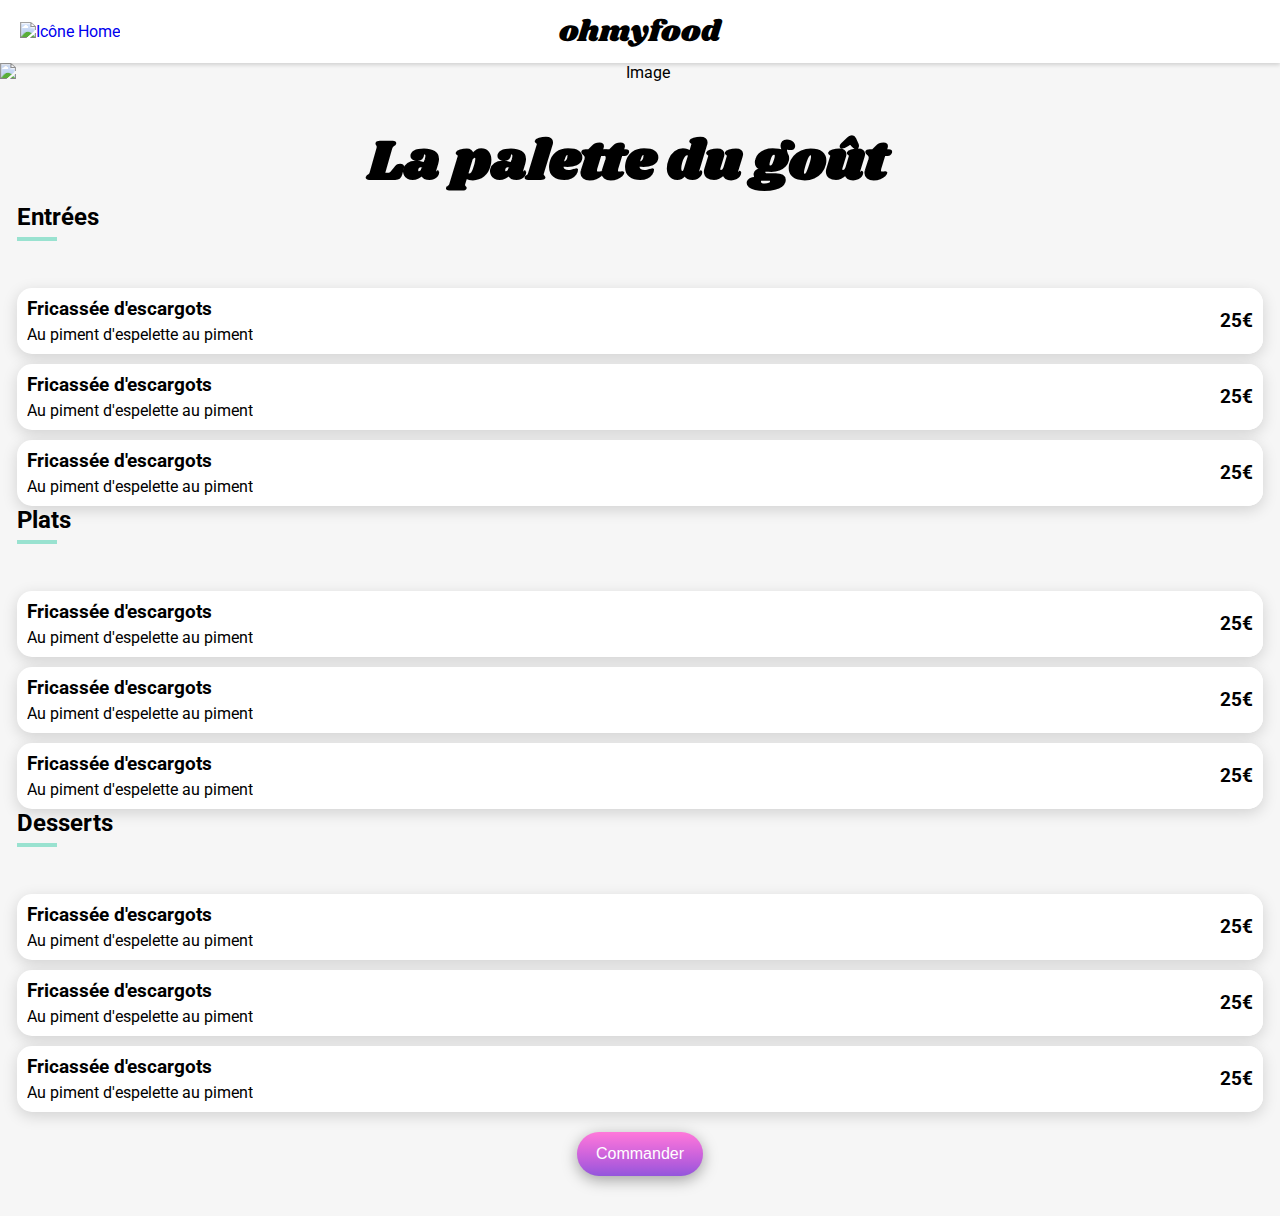
==== restaurants/resto1.html @ ab717642 "ajout modal" ====
<!DOCTYPE html>
<html lang="fr">
  <head>
    <meta charset="UTF-8">
    <meta name="viewport" content="width=device-width, initial-scale=1.0">
    <title>La palette du goût</title>
    <link rel="stylesheet" type="text/css" href="../style.css">
    <link rel="preconnect" href="https://fonts.googleapis.com">
    <link rel="preconnect" href="https://fonts.gstatic.com" crossorigin>
    <link href="https://fonts.googleapis.com/css2?family=Shrikhand&display=swap" rel="stylesheet">
    <link href="https://fonts.googleapis.com/css2?family=Roboto:ital,wght@0,100;0,300;0,400;0,500;0,700;0,900;1,100;1,300;1,400;1,500;1,700;1,900&family=Shrikhand&display=swap" rel="stylesheet">
    <script src="https://kit.fontawesome.com/0ed4d5c1f3.js" crossorigin="anonymous"></script>
  </head>
  <body>
    <header>
      <div>
        <a href="/index.html" class="headerClass">
          <img src="/images/restaurants/icons8-home.svg" alt="Icône Home">
        </a>
        <span id="main-logo">ohmyfood</span>
      </div>
    </header>
    <main>
      <section class="photo_resto">
        <img src="/images/restaurants/jay-wennington-N_Y88TWmGwA-unsplash.avif" alt=Image d'une spécialité de La palette du goût">
      </section>
      <section class="resto-main">
        <div class="resto-header">
          <h1>La palette du goût</h1>
          <div class="favorite">
            <input type="checkbox" id="favorite" />
            <label for="favorite">
              <i class="fa-solid fa-heart"></i>
              <i class="fa-regular fa-heart"></i>
            </label>
          </div>
        </div>
        <form class="menu-form" method="GET" action="#">
          <div class="menu-section">
            <h2>Entrées</h2>
            <div class="box">
              <input type="checkbox" id="entree1" name="entree" value="entree1" />
              <label for="entree1">
                <div class="label-title">
                  <div>
                    <h3>Fricassée d'escargots</h3>
                  </div>
                  <div>Au piment d'espelette au piment</div>
                </div>
                <div class="label-price">
                  <div>
                    <h3>25€</h3>
                  </div>
                  <div>
                    <i class="fa-solid fa-check"></i>
                  </div>
                </div>
              </label>
            </div>
            <div class="box">
              <input type="checkbox" id="entree2" name="entree" value="entree2" />
              <label for="entree2">
                <div class="label-title">
                  <div>
                    <h3>Fricassée d'escargots</h3>
                  </div>
                  <div>Au piment d'espelette au piment</div>
                </div>
                <div class="label-price">
                  <div>
                    <h3>25€</h3>
                  </div>
                  <div>
                    <i class="fa-solid fa-check"></i>
                  </div>
                </div>
              </label>
            </div>
            <div class="box">
              <input type="checkbox" id="entree3" name="entree" value="entree3" />
              <label for="entree3">
                <div class="label-title">
                  <div>
                    <h3>Fricassée d'escargots</h3>
                  </div>
                  <div>Au piment d'espelette au piment</div>
                </div>
                <div class="label-price">
                  <div>
                    <h3>25€</h3>
                  </div>
                  <div>
                    <i class="fa-solid fa-check"></i>
                  </div>
                </div>
              </label>
            </div>
          </div>
          <div class="menu-section">
            <h2>Plats</h2>
            <div class="box">
              <input type="checkbox" id="plat1" name="plat" value="plat1" />
              <label for="plat1">
                <div class="label-title">
                  <div>
                    <h3>Fricassée d'escargots</h3>
                  </div>
                  <div>Au piment d'espelette au piment</div>
                </div>
                <div class="label-price">
                  <div>
                    <h3>25€</h3>
                  </div>
                  <div>
                    <i class="fa-solid fa-check"></i>
                  </div>
                </div>
              </label>
            </div>
            <div class="box">
              <input type="checkbox" id="plat2" name="plat" value="plat2" />
              <label for="plat2">
                <div class="label-title">
                  <div>
                    <h3>Fricassée d'escargots</h3>
                  </div>
                  <div>Au piment d'espelette au piment</div>
                </div>
                <div class="label-price">
                  <div>
                    <h3>25€</h3>
                  </div>
                  <div>
                    <i class="fa-solid fa-check"></i>
                  </div>
                </div>
              </label>
            </div>
            <div class="box">
              <input type="checkbox" id="plat3" name="plat" value="plat3" />
              <label for="plat3">
                <div class="label-title">
                  <div>
                    <h3>Fricassée d'escargots</h3>
                  </div>
                  <div>Au piment d'espelette au piment</div>
                </div>
                <div class="label-price">
                  <div>
                    <h3>25€</h3>
                  </div>
                  <div>
                    <i class="fa-solid fa-check"></i>
                  </div>
                </div>
              </label>
            </div>
          </div>
          <div class="menu-section">
            <h2>Desserts</h2>
            <div class="box">
              <input type="checkbox" id="dessert1" name="dessert" value="dessert1" />
              <label for="dessert1">
                <div class="label-title">
                  <div>
                    <h3>Fricassée d'escargots</h3>
                  </div>
                  <div>Au piment d'espelette au piment</div>
                </div>
                <div class="label-price">
                  <div>
                    <h3>25€</h3>
                  </div>
                  <div>
                    <i class="fa-solid fa-check"></i>
                  </div>
                </div>
              </label>
            </div>
            <div class="box">
              <input type="checkbox" id="dessert2" name="dessert" value="dessert1" />
              <label for="dessert2">
                <div class="label-title">
                  <div>
                    <h3>Fricassée d'escargots</h3>
                  </div>
                  <div>Au piment d'espelette au piment</div>
                </div>
                <div class="label-price">
                  <div>
                    <h3>25€</h3>
                  </div>
                  <div>
                    <i class="fa-solid fa-check"></i>
                  </div>
                </div>
              </label>
            </div>
            <div class="box">
              <input type="checkbox" id="dessert3" name="dessert" value="dessert3" />
              <label for="dessert3">
                <div class="label-title">
                  <div>
                    <h3>Fricassée d'escargots</h3>
                  </div>
                  <div>Au piment d'espelette au piment</div>
                </div>
                <div class="label-price">
                  <div>
                    <h3>25€</h3>
                  </div>
                  <div>
                    <i class="fa-solid fa-check"></i>
                  </div>
                </div>
              </label>
            </div>
          </div>
          <div class="form-submit">
            <input id="buttonCommander" class="button" type="submit" value="Commander">
          </div>
        </form>
      </section>
    </main>
    <div id="myModal" class="modal">
      <div class="modal-content">
        <span class="close">&times;</span>
        <p>Voici la modal ouverte avec succès !</p>
      </div>
    </div>
    <script src="/index.js"></script>
  </body>
</html>
---- style.css ----
:root {
    --color-grey-light: #F6F6F6;
;
    --color-green-light: #99E2D0;
    --color-green-dark: #008766;

    --color-background: var(--color-grey-light);

    --font-default: "Roboto", serif;
    --font-title: "Shrikhand", serif;
}

* {
    box-sizing: border-box;
    margin: 0;
    padding: 0;
    text-decoration: none;
}

body {
    font-family: var(--font-default);
    background-color: var(--color-background);
}

.container {
    margin: 0 auto;
    max-width: 1024px;
}

.button {
    display: inline-block;
    font-size: 16px;
    font-weight: 500;
    padding: 13px 19px;
    color: #FFFFFF;
    background-image: linear-gradient(to top, #9356dc, #b35cdc, #cf64dc, #e86edb, #ff79da);
    /* background: linear-gradient(0deg, rgba(255, 255, 255, 0.15), rgba(255, 255, 255, 0.15)), linear-gradient(200.64deg, #9356DC -5.2%, #FF79DA 110.74%); */
    box-shadow: 0px 4px 15px rgba(0, 0, 0, 0.35);
    border: 0;
    border-radius: 25px;
    /*transform: matrix(1, 0, 0, -1, 0, 0);*/
}

.button:hover {
    opacity: 85%;
    /* Button Gradient */
    background: linear-gradient(193.33deg, #9356DC -11.44%, #FF79DA 123.93%);
    /* Shadow/Button */
    box-shadow: 0px 4px 10px rgba(0, 0, 0, 0.25);
    border-radius: 25px;
}


/*
 * Composant Favoris (coeur cliquable)
 */
div.favorite {
    input {
        display: none;
    }

    input + label i {
        /* position: absolute;
        right: 25px;
        bottom: 22px; */
        font-size: 30px;
        cursor: pointer;

        &.fa-solid {
            color: transparent;
            background: linear-gradient(to top, #9356dc, #b35cdc, #cf64dc, #e86edb, #ff79da);
            background-clip: text;
        }
    }

    input:checked + label {
        i.fa-regular { display: none; }
        i.fa-solid { display: inline; }
    }

    input:not(:checked) + label {
        i.fa-regular { display: inline; }
        i.fa-solid { display: none; }
    }
}


section {
    padding: 40px 17px;

    h2 {
        margin-bottom: 25px;
    }
}

header {

    div:nth-child(1) {
        position: relative;
        height: 63px;
        display: flex;
        justify-content: center;
        align-items: center;
        background-color: #FFFFFF;
        box-shadow: 0 2px 4px rgba(0, 0, 0, 0.15);
        z-index: 999;

        #main-logo {
            font-family: var(--font-title);
            font-weight: 400;
            font-style: normal;
            font-size: 30px;
        }
    }

    div:nth-child(2) {
        position: relative;
        height: 50px;
        display: flex;
        justify-content: center;
        align-items: center;
        gap: 17px;
        background-color: #EAEAEA;
        box-shadow: 0 4px 4px rgba(0, 0, 0, 0.25);
        color: #353535;
        z-index: 100;

        i,
        input {
            color: #353535;
        }

        input {
            width: 108px;
            background-color: transparent;
            border: 0;
            font-weight: 500;
            font-size: 16px;
        }
    }

}

main {

    .photo_resto{
        padding: 0;
        display: flex;

        img{
            width: 100%;
            object-fit: cover;
        }
    }

    section:nth-child(1) {
        text-align: center;

        h1 {
            font-size: 24px;
            font-weight: 700;
            @media screen and (min-width: 768px) {
                font-size: 40px;
            }

        }

        p {
            margin-bottom: 27px;
            font-weight: 300;

            @media screen and (min-width: 768px) {
                font-size: 18px;
            }
        }
    }

    .section-fct {
        background-color: #FFFFFF;
    }

    section:nth-child(2) {
        ol {
            counter-reset: toto;
            display: flex;
            flex-direction: column;
            align-items: center;
            gap: 25px;
            list-style: none;
            padding-left: 14px;

            @media screen and (min-width: 870px) {
                flex-direction: row;
            }

            li {
                width: 100%;
                padding: 20px;
                background-color: #F6F6F6;
                border-radius: 20px;
                box-shadow: 0 4px 15px rgba(0, 0, 0, 0.15);
                font-weight: 500;

                /* @media screen and (min-width: 768px) {
                    width: 100%;
                } */

                i {
                    color: #7E7E7E;
                    margin-right: 15px;
                    margin-left: -20px;
                }
            }

            li::before {
                position: relative;
                left: -34px;
                counter-increment: toto;
                content: counter(toto);
                background-color: #9356dc;
                padding: 5px 10px;
                border-radius: 100%;
                color: #FFFFFF;
            }
        }

    }

    section:nth-child(3) {


        .restaurants {
            display: grid;
            grid-template-columns: 1fr;
            gap: 18px;

            @media screen and (min-width: 768px) {
                grid-template-columns: 1fr 1fr;
            }

            @media screen and (min-width: 1024px) {
                grid-template-columns: 1fr 1fr 1fr;
            }

            a {
                color: #000000;
            }

            .restaurant {
                position: relative;
                background-color: #FFFFFF;
                border-radius: 15px;
                overflow: hidden;

                img {
                    width: 100%;
                    height: 174px;
                    object-fit: cover;
                }

                div:first-child {
                    position: relative;

                    .tag-new {
                        position: absolute;
                        top: 15px;
                        right: 15px;
                        padding: 9px 7px;
                        border-radius: 2px;
                        color: var(--color-green-dark);
                        background-color: var(--color-green-light);
                    }
                }

                div.title {
                    padding: 16px 13px;
                    display: flex;
                    flex-direction: column;
                }

                h1 {
                    font-size: 18px;
                    font-weight: 700;
                }

                p {
                    font-size: 17px;
                    font-weight: 300;
                }

                .favorite {
                    position: absolute;
                    right: 25px;
                    bottom: 22px;
                }
            }

        }

    }

}



.resto-main{
    background-color: var(--color-grey-light);
    border-radius: 25px 25px 0 0;

    @media screen and (min-width: 1440px) {
        width: 1055px;
        margin: auto;
    }

}


.resto-header {
    display: flex;
    justify-content: space-between;
    font-family: var(--font-title);
    font-size: 16px;

    @media screen and (min-width: 768px) {
        justify-content: center;
        gap: 25px;
        font-size: 28px;
    }

    @media screen and (min-width: 1440px) {
        justify-content: center;
        gap: 25px;
        font-size: 28px;
    }
}

.menu-form {

    .menu-section {
        display: flex;
        flex-direction: column;
        gap: 10px;
        text-align: left;

        @media screen and (min-width: 1440px) {
            padding: 0px 210px;
        }

        h2::after {
            content: '';
            display: block;
            width: 40px;
            height: 4px;
            background-color: var(--color-green-light);
            margin-top: 6px;
            margin-bottom: 12px;
        }

        input {
            display: none;
        }

        label {
            display: flex;
            flex-direction: row;
            justify-content: space-between;
            background-color: #FFFFFF;
            border-radius: 15px;
            overflow: hidden;
            box-shadow: 0 4px 15px rgba(0, 0, 0, 0.15);

            .label-title {
                padding: 5px 10px;
                overflow: hidden;
                div {
                    margin-top: 5px;
                    margin-bottom: 5px;
                    overflow: hidden;
                    white-space: nowrap;
                    text-overflow: ellipsis;
                }
            }

            .label-price {
                display: flex;
                flex-direction: row;
                background-color: #FFFFFF;
                div {
                    display: flex;
                    justify-content: center;
                    align-items: center;
                    padding: 0 10px;
                }
                div:nth-child(2) {
                    width: 59px;
                    color: #FFFFFF;
                    background-color: var(--color-green-light);
                }
            }
        }

        input + label .label-price {
            margin-right: -59px;
            transition: margin-right .5s;
        }

        input + label:hover .label-price,
        input:checked + label .label-price {
            margin-right: 0;
        }
    }
}

.headerClass{
    position: absolute;
    left: 20px;
}

.headerClass:hover{
    animation-name: spin;
    animation-duration: 1000ms;
    animation-iteration-count: infinite;
}

@keyframes spin {
    from {
        transform:rotate(0deg);
    }
    to {
        transform:rotate(360deg);
    }
}

.form-submit {
    margin-top: 20px;
    display: flex;
    justify-content: center;
}


.modal {
    display: none; 
    position: fixed; 
    z-index: 1; 
    left: 0;
    top: 0;
    width: 100%; 
    height: 100%; 
    overflow: auto; 
    background-color: rgba(0, 0, 0, 0.4);
  }
  
  .modal-content {
    background-color: #fefefe;
    margin: 15% auto; 
    padding: 20px;
    border: 1px solid #888;
    width: 80%; 
  }
  
  .close {
    color: #aaa;
    float: right;
    font-size: 28px;
    font-weight: bold;
  }
  
  .close:hover,
  .close:focus {
    color: black;
    text-decoration: none;
    cursor: pointer;
  }
  

footer {
    color: #FFFFFF;
    background-color: #353535;
}
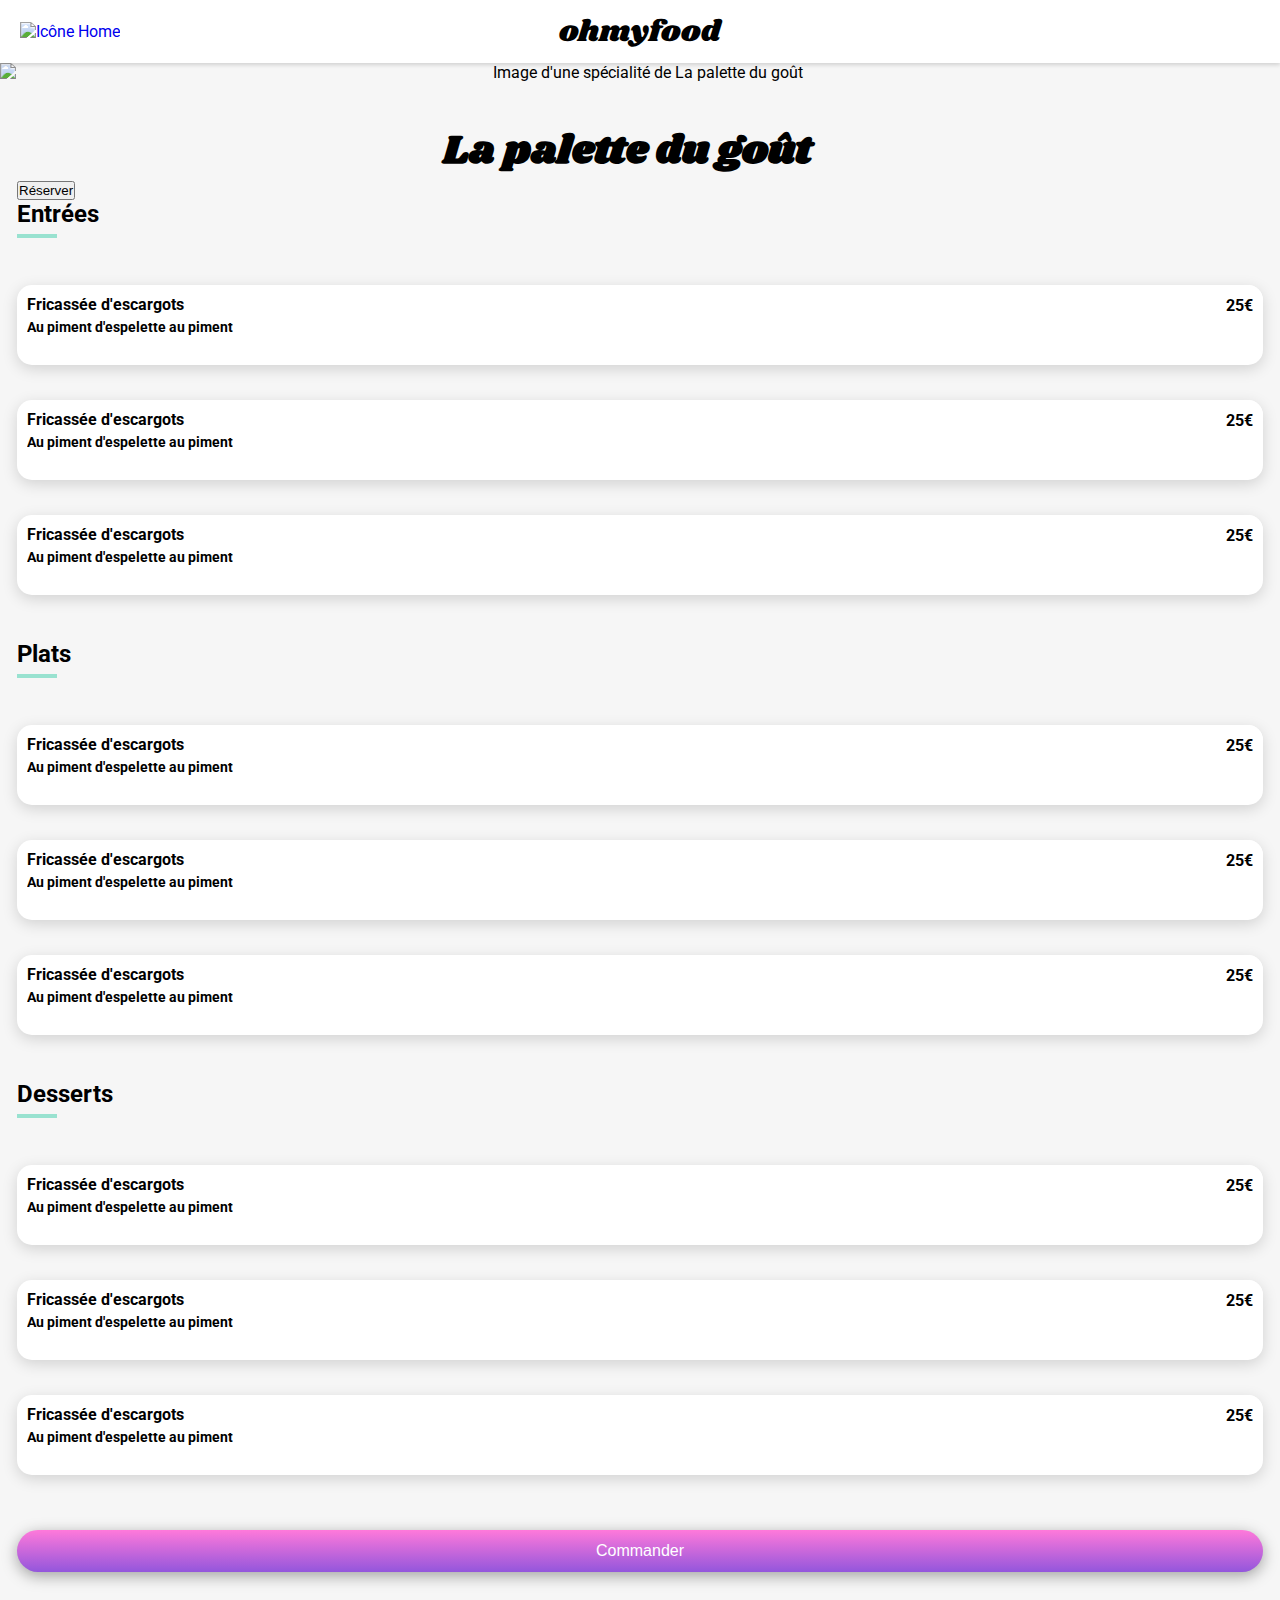
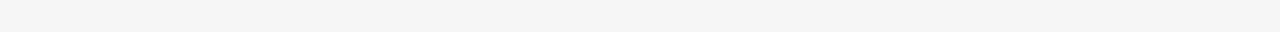
==== commit d6df5207: "optimisation css + ajout modal form" ====
--- a/restaurants/resto1.html
+++ b/restaurants/resto1.html
@@ -4,7 +4,13 @@
     <meta charset="UTF-8">
     <meta name="viewport" content="width=device-width, initial-scale=1.0">
     <title>La palette du goût</title>
-    <link rel="stylesheet" type="text/css" href="../style.css">
+    <link rel="stylesheet" href="/style/config/reset.css">
+    <link rel="stylesheet" href="/style/config/variables.css">
+    <link rel="stylesheet" href="/style/layout.css">
+    <link rel="stylesheet" href="/style/header.css">
+    <link rel="stylesheet" href="/style/components/components.css">
+    <link rel="stylesheet" href="/style/components/forms.css">
+    <link rel="stylesheet" href="/style/components/modal.css">
     <link rel="preconnect" href="https://fonts.googleapis.com">
     <link rel="preconnect" href="https://fonts.gstatic.com" crossorigin>
     <link href="https://fonts.googleapis.com/css2?family=Shrikhand&display=swap" rel="stylesheet">
@@ -22,7 +28,7 @@
     </header>
     <main>
       <section class="photo_resto">
-        <img src="/images/restaurants/jay-wennington-N_Y88TWmGwA-unsplash.avif" alt=Image d'une spécialité de La palette du goût">
+        <img src="/images/restaurants/jay-wennington-N_Y88TWmGwA-unsplash.avif" alt="Image d'une spécialité de La palette du goût">
       </section>
       <section class="resto-main">
         <div class="resto-header">
@@ -35,6 +41,13 @@
             </label>
           </div>
         </div>
+        <button id="button-modal">Réserver</button>
+        <div id="restaurant-modal">
+            <div class="modal-container">
+                <button id="close-modal">X</button>
+                <h2>Réserver</h2>
+            </div>
+        </div>
         <form class="menu-form" method="GET" action="#">
           <div class="menu-section">
             <h2>Entrées</h2>
@@ -217,17 +230,11 @@
             </div>
           </div>
           <div class="form-submit">
-            <input id="buttonCommander" class="button" type="submit" value="Commander">
+            <input class="button" type="submit" value="Commander">
           </div>
         </form>
       </section>
     </main>
-    <div id="myModal" class="modal">
-      <div class="modal-content">
-        <span class="close">&times;</span>
-        <p>Voici la modal ouverte avec succès !</p>
-      </div>
-    </div>
-    <script src="/index.js"></script>
+    <script src="../index.js"></script>
   </body>
 </html>--- a/style/config/variables.css
+++ b/style/config/variables.css
@@ -0,0 +1,13 @@
+:root {
+    --color-grey-light: #F6F6F6;
+    --color-grey-dark: #353535;
+    --color-green-light: #99E2D0;
+    --color-green-dark: #008766;
+    --color-pink-light: #FF79DA;
+    --color-purple-light: #9356DC;
+    --color-button-gradient: linear-gradient(to top, #9356dc, #ff79da);
+    --color-background: var(--color-grey-light);
+
+    --font-default: "Roboto", sans-serif;
+    --font-title: "Shrikhand", cursive;
+}
--- a/style/layout.css
+++ b/style/layout.css
@@ -0,0 +1,230 @@
+body {
+    font-family: var(--font-default);
+    background-color: var(--color-background);
+}
+
+body.modal-open {
+    overflow: hidden;
+}
+
+.container {
+    margin: 0 auto;
+    max-width: 1024px;
+}
+
+section {
+    padding: 40px 17px;
+
+    h2 {
+        margin-bottom: 25px;
+    }
+}
+
+main {
+
+    .photo_resto {
+        padding: 0;
+        display: flex;
+
+        img {
+            width: 100%;
+            object-fit: cover;
+        }
+    }
+
+    section:nth-child(1) {
+        text-align: center;
+
+        h1 {
+            font-size: 24px;
+            font-weight: 700;
+
+            @media screen and (min-width: 768px) {
+                font-size: 40px;
+            }
+
+        }
+
+        p {
+            margin-bottom: 27px;
+            font-weight: 300;
+
+            @media screen and (min-width: 768px) {
+                font-size: 18px;
+            }
+        }
+    }
+
+    .section-fct {
+        background-color: #FFFFFF;
+    }
+
+    section:nth-child(2) {
+        ol {
+            counter-reset: toto;
+            display: flex;
+            flex-direction: column;
+            align-items: center;
+            gap: 25px;
+            list-style: none;
+            padding-left: 14px;
+
+            @media screen and (min-width: 870px) {
+                flex-direction: row;
+            }
+
+            li {
+                width: 100%;
+                padding: 20px;
+                background-color: #F6F6F6;
+                border-radius: 20px;
+                box-shadow: 0 4px 15px rgba(0, 0, 0, 0.15);
+                font-weight: 500;
+
+                /* @media screen and (min-width: 768px) {
+                    width: 100%;
+                } */
+
+                i {
+                    color: #7E7E7E;
+                    margin-right: 15px;
+                    margin-left: -20px;
+                }
+            }
+
+            li::before {
+                position: relative;
+                left: -34px;
+                counter-increment: toto;
+                content: counter(toto);
+                background-color: #9356dc;
+                padding: 5px 10px;
+                border-radius: 100%;
+                color: #FFFFFF;
+            }
+        }
+
+    }
+
+    section:nth-child(3) {
+
+
+        .restaurants {
+            display: grid;
+            grid-template-columns: 1fr;
+            gap: 18px;
+
+            @media screen and (min-width: 768px) {
+                grid-template-columns: 1fr 1fr;
+            }
+
+            @media screen and (min-width: 1024px) {
+                grid-template-columns: 1fr 1fr 1fr;
+            }
+
+            a {
+                color: #000000;
+            }
+
+            .restaurant {
+                position: relative;
+                background-color: #FFFFFF;
+                border-radius: 15px;
+                overflow: hidden;
+
+                img {
+                    width: 100%;
+                    height: 174px;
+                    object-fit: cover;
+                }
+
+                div:first-child {
+                    position: relative;
+
+                    .tag-new {
+                        position: absolute;
+                        top: 15px;
+                        right: 15px;
+                        padding: 9px 7px;
+                        border-radius: 2px;
+                        color: var(--color-green-dark);
+                        background-color: var(--color-green-light);
+                    }
+                }
+
+                div.title {
+                    padding: 16px 13px;
+                    display: flex;
+                    flex-direction: column;
+                }
+
+                h1 {
+                    font-size: 18px;
+                    font-weight: 700;
+                }
+
+                p {
+                    font-size: 17px;
+                    font-weight: 300;
+                }
+
+                .favorite {
+                    position: absolute;
+                    right: 25px;
+                    bottom: 22px;
+                }
+            }
+
+        }
+
+    }
+
+}
+
+.resto-main {
+    background-color: var(--color-grey-light);
+    border-radius: 25px 25px 0 0;
+
+    @media screen and (min-width: 1440px) {
+        width: 1055px;
+        margin: auto;
+    }
+
+}
+
+
+.resto-header {
+    display: flex;
+    justify-content: space-between;
+    font-family: var(--font-title);
+    font-size: 16px;
+
+    @media screen and (min-width: 768px) {
+        justify-content: center;
+        gap: 25px;
+        font-size: 28px;
+    }
+
+    @media screen and (min-width: 1440px) {
+        justify-content: center;
+        gap: 25px;
+        font-size: 28px;
+    }
+}
+
+@media screen and (min-width: 768px) {
+    h1 {
+        font-size: 40px;
+    }
+}
+
+p {
+    margin-bottom: 27px;
+    font-weight: 300;
+}
+
+@media screen and (min-width: 768px) {
+    p {
+        font-size: 18px;
+    }
+}
--- a/style/header.css
+++ b/style/header.css
@@ -0,0 +1,73 @@
+header {
+
+    div:nth-child(1) {
+        position: relative;
+        height: 63px;
+        display: flex;
+        justify-content: center;
+        align-items: center;
+        background-color: #FFFFFF;
+        box-shadow: 0 2px 4px rgba(0, 0, 0, 0.15);
+        z-index: 200;
+
+        #main-logo {
+            font-family: var(--font-title);
+            font-weight: 400;
+            font-style: normal;
+            font-size: 30px;
+        }
+    }
+
+    div:nth-child(2) {
+        position: relative;
+        height: 50px;
+        display: flex;
+        justify-content: center;
+        align-items: center;
+        gap: 17px;
+        background-color: #EAEAEA;
+        box-shadow: 0 4px 4px rgba(0, 0, 0, 0.25);
+        color: #353535;
+        z-index: 100;
+
+        i,
+        input {
+            color: #353535;
+        }
+
+        input {
+            width: 108px;
+            background-color: transparent;
+            border: 0;
+            font-weight: 500;
+            font-size: 16px;
+        }
+    }
+
+}
+
+#main-logo {
+    font-family: var(--font-title);
+    font-weight: 400;
+    font-size: 30px;
+}
+
+.headerClass {
+    position: absolute;
+    left: 20px;
+}
+
+.headerClass:hover {
+    animation-name: spin;
+    animation-duration: 1000ms;
+    animation-iteration-count: infinite;
+}
+
+@keyframes spin {
+    from {
+        transform: rotate(0deg);
+    }
+    to {
+        transform: rotate(360deg);
+    }
+}
--- a/style/components/components.css
+++ b/style/components/components.css
@@ -0,0 +1,60 @@
+.button {
+    display: inline-block;
+    font-size: 16px;
+    font-weight: 500;
+    padding: 12px 20px;
+    color: #FFFFFF;
+    background-image: var(--color-button-gradient);
+    box-shadow: 0 4px 15px rgba(0, 0, 0, 0.35);
+    border: 0;
+    border-radius: 30px;
+    cursor: pointer;
+    transition: all 0.3s ease;
+}
+
+.button:hover {
+    opacity: 90%;
+    background-image: var(--color-button-gradient);
+    box-shadow: 0 6px 20px rgba(0, 0, 0, 0.2);
+}
+
+/* Styles pour le composant Favoris (cœur cliquable) */
+div.favorite {
+    input {
+        display: none;
+    }
+
+    input+label i {
+        /* position: absolute;
+        right: 25px;
+        bottom: 22px; */
+        font-size: 30px;
+        cursor: pointer;
+
+        &.fa-solid {
+            color: transparent;
+            background: linear-gradient(to top, #9356dc, #b35cdc, #cf64dc, #e86edb, #ff79da);
+            background-clip: text;
+        }
+    }
+
+    input:checked+label {
+        i.fa-regular {
+            display: none;
+        }
+
+        i.fa-solid {
+            display: inline;
+        }
+    }
+
+    input:not(:checked)+label {
+        i.fa-regular {
+            display: inline;
+        }
+
+        i.fa-solid {
+            display: none;
+        }
+    }
+}
--- a/style/components/forms.css
+++ b/style/components/forms.css
@@ -0,0 +1,114 @@
+form div {
+    margin-bottom: 20px;
+    text-align: left;
+}
+
+form label {
+    font-weight: bold;
+    font-size: 14px;
+    margin-bottom: 5px;
+    display: block;
+}
+
+form input,
+form select {
+    width: 100%;
+    padding: 10px;
+    font-size: 16px;
+    border-radius: 8px;
+    border: 1px solid #ccc;
+    box-shadow: inset 0 2px 4px rgba(0, 0, 0, 0.05);
+    transition: border 0.3s ease;
+}
+
+form input:focus,
+form select:focus {
+    border-color: var(--color-purple-light);
+    outline: none;
+}
+
+.form-submit {
+    display: flex;
+    justify-content: center;
+    margin-top: 30px;
+}
+
+.menu-form {
+
+    .menu-section {
+        display: flex;
+        flex-direction: column;
+        gap: 10px;
+        text-align: left;
+
+        @media screen and (min-width: 1440px) {
+            padding: 0px 210px;
+        }
+
+        h2::after {
+            content: '';
+            display: block;
+            width: 40px;
+            height: 4px;
+            background-color: var(--color-green-light);
+            margin-top: 6px;
+            margin-bottom: 12px;
+        }
+
+        input {
+            display: none;
+        }
+
+        label {
+            display: flex;
+            flex-direction: row;
+            justify-content: space-between;
+            background-color: #FFFFFF;
+            border-radius: 15px;
+            overflow: hidden;
+            box-shadow: 0 4px 15px rgba(0, 0, 0, 0.15);
+
+            .label-title {
+                padding: 5px 10px;
+                overflow: hidden;
+
+                div {
+                    margin-top: 5px;
+                    margin-bottom: 5px;
+                    overflow: hidden;
+                    white-space: nowrap;
+                    text-overflow: ellipsis;
+                }
+            }
+
+            .label-price {
+                display: flex;
+                flex-direction: row;
+                background-color: #FFFFFF;
+
+                div {
+                    display: flex;
+                    justify-content: center;
+                    align-items: center;
+                    padding: 0 10px;
+                }
+
+                div:nth-child(2) {
+                    width: 59px;
+                    color: #FFFFFF;
+                    background-color: var(--color-green-light);
+                }
+            }
+        }
+
+        input+label .label-price {
+            margin-right: -59px;
+            transition: margin-right .5s;
+        }
+
+        input+label:hover .label-price,
+        input:checked+label .label-price {
+            margin-right: 0;
+        }
+    }
+}
--- a/style/components/modal.css
+++ b/style/components/modal.css
@@ -0,0 +1,63 @@
+#restaurant-modal {
+    visibility: hidden;
+    position: fixed;
+    top: 0;
+    left: 0;
+    width: 100%;
+    height: 100%;
+    background-color: rgba(0, 0, 0, 0.5);
+    backdrop-filter: blur(5px);
+    display: flex;
+    align-items: center;
+    justify-content: center;
+    overflow: hidden;
+    z-index: 1000;
+
+    .modal-container {
+        position: relative;
+        width: 90%;
+        max-width: 500px;
+        max-height: 90%;
+        background-color: #EAEAEA;
+        border-radius: 25px;
+        padding: 20px;
+        overflow-y: auto;
+        box-shadow: 0 4px 20px rgba(0, 0, 0, 0.15);
+
+        #close-modal {
+            position: absolute;
+            top: 15px;
+            right: 15px;
+            padding: 5px 10px;
+            font-size: 18px;
+            background-color: #ff3838;
+            color: white;
+            border: none;
+            border-radius: 50%;
+            cursor: pointer;
+            transition: background-color 0.3s ease;
+        }
+    }
+}
+
+.modal-container::-webkit-scrollbar {
+    display: none;
+}
+
+#close-modal {
+    position: absolute;
+    top: 15px;
+    right: 15px;
+    padding: 5px 10px;
+    font-size: 18px;
+    background-color: #ff3838;
+    color: white;
+    border: none;
+    border-radius: 50%;
+    cursor: pointer;
+    transition: background-color 0.3s ease;
+}
+
+#close-modal:hover {
+    background-color: #e60000;
+}
